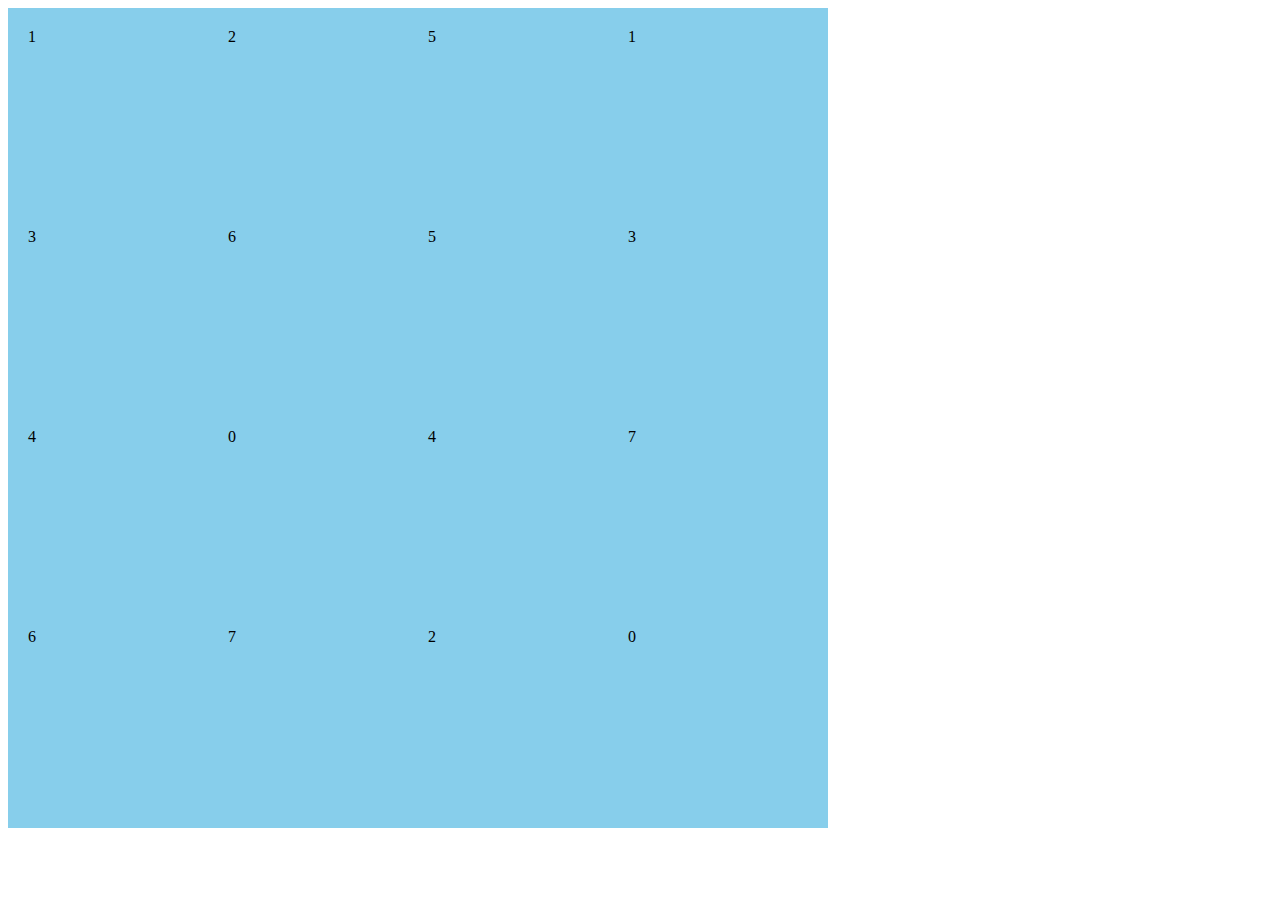
==== card-game/index.html @ 3703f945 "init" ====
<!DOCTYPE html>
<html lang="en">
<head>
    <meta charset="UTF-8">
    <meta name="viewport" content="width=device-width, initial-scale=1.0">
    <meta http-equiv="X-UA-Compatible" content="ie=edge">
    <title>Document</title>
    <link rel="stylesheet" href="./main.css">
</head>
<body>
    <div id="arena" ></div>
    <script src="./main.js"></script>
</body>
</html>
---- card-game/main.css ----
#arena {
    background: skyblue;
    padding: 10px;
}
.card {
    display: inline-block;
    padding: 10px;
}
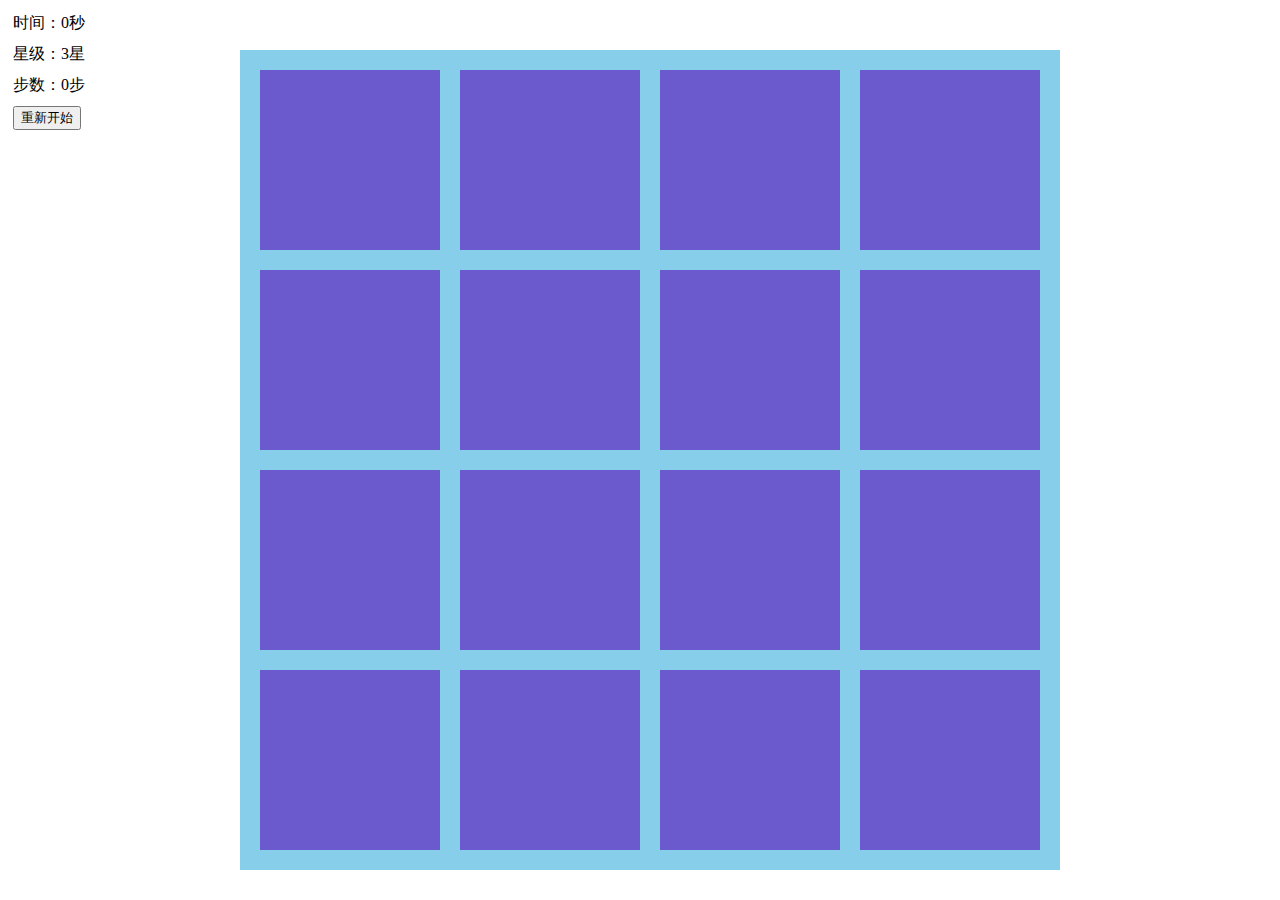
==== commit a56b6041: "add timer, star, moves" ====
--- a/card-game/index.html
+++ b/card-game/index.html
@@ -8,6 +8,20 @@
     <link rel="stylesheet" href="./main.css">
 </head>
 <body>
+    <div id="info">
+        <div>
+            时间：<span id="timer">0</span>秒
+        </div>
+        <div>
+            星级：<span id="star">3</span>星
+        </div>
+        <div>
+            步数：<span id="moves">0</span>步
+        </div>
+        <div>
+            <button onclick="init()">重新开始</button>
+        </div>
+    </div>
     <div id="arena" ></div>
     <script src="./main.js"></script>
 </body>
--- a/card-game/main.css
+++ b/card-game/main.css
@@ -1,8 +1,19 @@
 #arena {
     background: skyblue;
     padding: 10px;
+    position: absolute;
+    top: calc(50vh - 400px);
+    left: calc(50vw - 400px);
 }
 .card {
     display: inline-block;
-    padding: 10px;
+    margin: 10px;
+    background: slateblue;
+    vertical-align: middle; /* inline-block元素包含文字和不包含文字基线会不一致*/
+    text-align: center;
+    color: white;
+    font-size: 49px;
+}
+#info > div {
+    padding: 5px;
 }